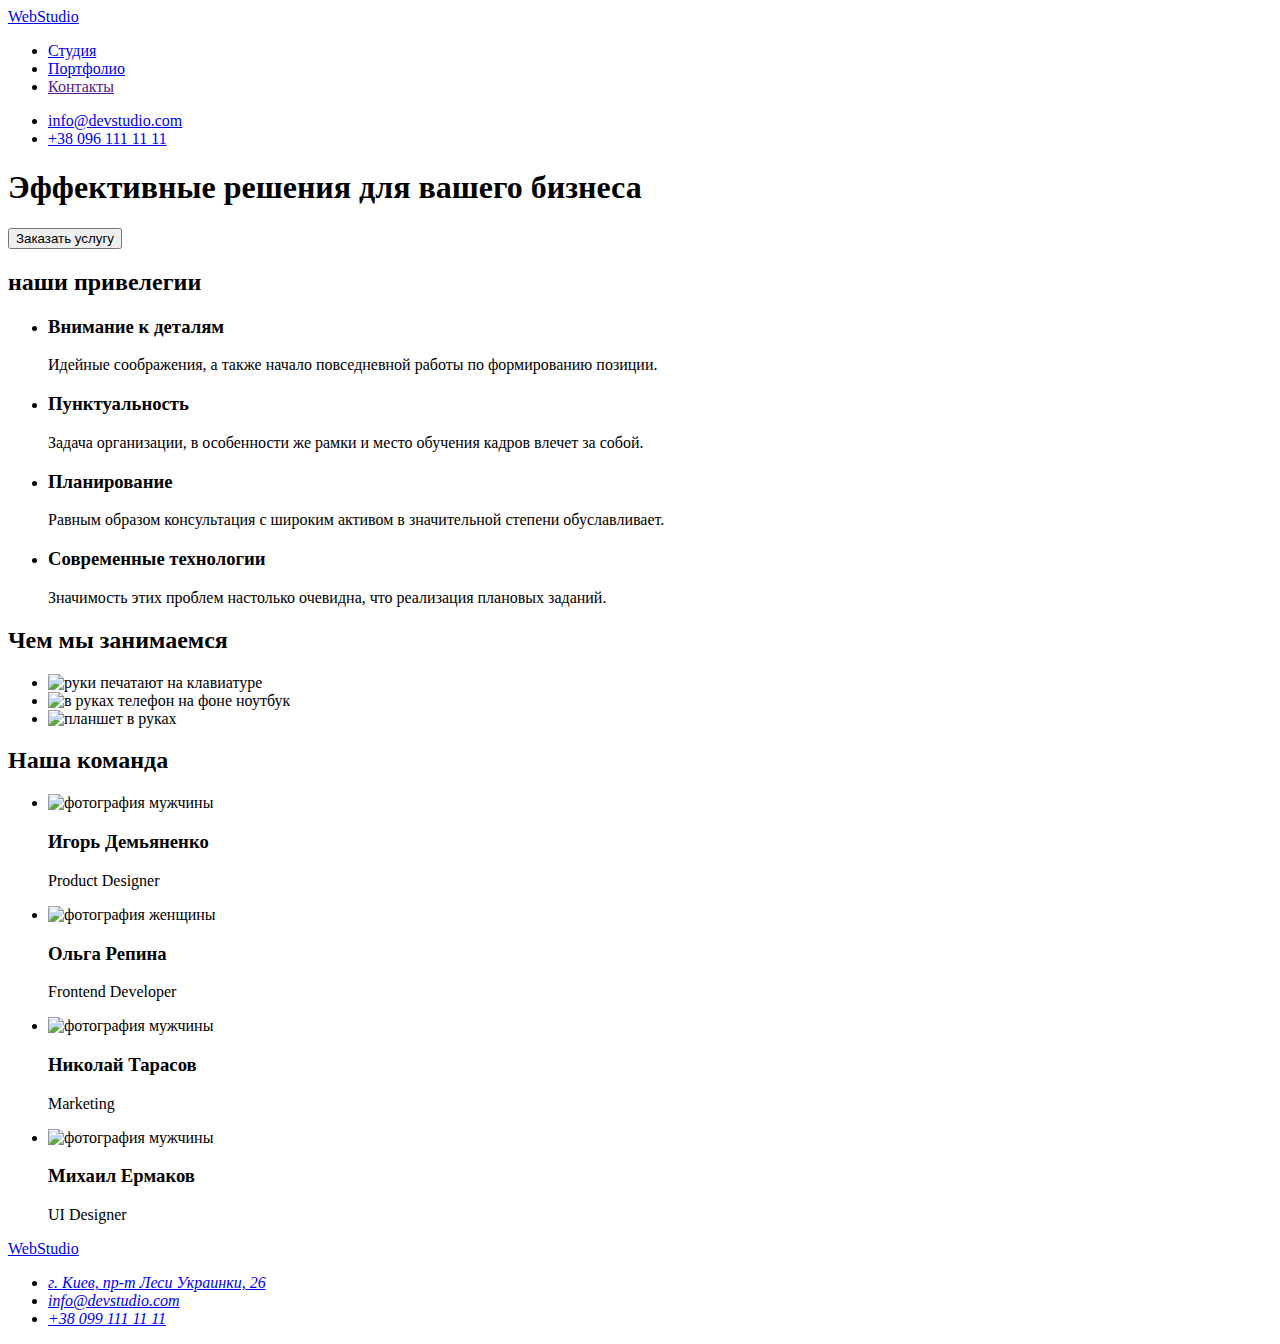
==== index.html @ d01856c5 "previous work" ====
<!DOCTYPE html>
<html lang="ru">
  <head>
    <meta charset="UTF-8" />
    <meta http-equiv="X-UA-Compatible" content="IE=edge" />
    <meta name="viewport" content="width=device-width, initial-scale=1.0" />
    <title>Студия</title>
    <link
      href="https://fonts.googleapis.com/css2?family=Raleway:wght@700&family=Roboto:wght@400;500;700;900&display=swap"
      rel="stylesheet"
    />
    <link rel="stylesheet" href="./css/styles.css" />
  </head>

  <body>
    <!--шапка сайта-->
    <header>
      <nav class="site-nav">
        <a href="/" class="logo link"><span class="logo-blu">Web</span>Studio</a>
        <ul class="header">
          <li class="header-item list">
            <a href="./index.html" class="nav link current">Студия</a>
          </li>
          <li class="header-item list">
            <a href="./portfolio.html" class="nav link">Портфолио</a>
          </li>
          <li class="header-item list"><a href="" class="nav link">Контакты</a></li>
        </ul>
      </nav>
      <ul class="header-tel-mail">
        <li class="header-item-mail list">
          <a href="mailto:info@devstudio.com" class="header-link-mail link">info@devstudio.com</a>
        </li>
        <li class="header-item-mail list">
          <a href="tel:+380961111111" class="header-link-tel link">+38 096 111 11 11</a>
        </li>
      </ul>
    </header>
    <main>
      <!--герой-->
      <section class="hero">
        <h1 class="hero-title">Эффективные решения для вашего бизнеса</h1>
        <button type="button" class="btn-hero">Заказать услугу</button>
      </section>
      <!--чем мы занимаемся-->
      <section class="about">
        <h2 class="visually-hidden">наши привелегии</h2>
        <ul>
          <li class="about-item list">
            <h3 class="about-title">Внимание к деталям</h3>
            <p class="about-text">
              Идейные соображения, а также начало повседневной работы по формированию позиции.
            </p>
          </li>
          <li class="about-item list">
            <h3 class="about-title">Пунктуальность</h3>
            <p class="about-text">
              Задача организации, в особенности же рамки и место обучения кадров влечет за собой.
            </p>
          </li>
          <li class="about-item list">
            <h3 class="about-title">Планирование</h3>
            <p class="about-text">
              Равным образом консультация с широким активом в значительной степени обуславливает.
            </p>
          </li>
          <li class="about-item list">
            <h3 class="about-title">Современные технологии</h3>
            <p class="about-text">
              Значимость этих проблем настолько очевидна, что реализация плановых заданий.
            </p>
          </li>
        </ul>
      </section>
      <!--чем мы занимаемся2-->
      <section>
        <h2 class="section-title">Чем мы занимаемся</h2>
        <ul>
          <li class="section-list list">
            <img src="./images/img1.jpg" alt="руки печатают на клавиатуре" width="370" />
          </li>
          <li class="section-list list">
            <img src="./images/img2.jpg" alt="в руках телефон на фоне ноутбук" width="370" />
          </li>
          <li class="section-list list">
            <img src="./images/img3.jpg" alt="планшет в руках" width="370" />
          </li>
        </ul>
      </section>
      <!--Наша команда-->
      <section class="section-team">
        <h2 class="section-title">Наша команда</h2>
        <ul>
          <li class="section-list list">
            <img src="./images/img4.jpg" alt="фотография мужчины" width="270" />
            <h3 class="section-name">Игорь Демьяненко</h3>
            <p class="section-descrp">Product Designer</p>
          </li>
          <li class="section-list list">
            <img src="./images/img5.jpg" alt="фотография женщины" width="270" />
            <h3 class="section-name">Ольга Репина</h3>
            <p class="section-descrp">Frontend Developer</p>
          </li>
          <li class="section-list list">
            <img src="./images/img6.jpg" alt="фотография мужчины" width="270" />
            <h3 class="section-name">Николай Тарасов</h3>
            <p class="section-descrp">Marketing</p>
          </li>
          <li class="section-list list">
            <img src="./images/img7.jpg" alt="фотография мужчины" width="270" />
            <h3 class="section-name">Михаил Ермаков</h3>
            <p class="section-descrp">UI Designer</p>
          </li>
        </ul>
      </section>
    </main>
    <!--подвал-->
    <footer class="footer">
      <a href="/" class="footer-logo link"
        ><span class="logo-blu">Web</span><span class="logo-white">Studio</span></a
      >
      <address class="footer-adress">
        <ul>
          <li class="adress list">
            <a
              href="https://www.google.com.ua/maps/place/%D0%B1%D1%83%D0%BB.+%D0%9B%D0%B5%D1%81%D0%B8+%D0%A3%D0%BA%D1%80%D0%B0%D0%B8%D0%BD%D0%BA%D0%B8,+26,+%D0%9A%D0%B8%D0%B5%D0%B2,+02000/@50.4265841,30.5361971,17z/data=!3m1!4b1!4m5!3m4!1s0x40d4cf0e033ecbe9:0x57a4dffefec77da0!8m2!3d50.4265807!4d30.5383858?hl=ru"
              class="adress-map link"
              >г. Киев, пр-т Леси Украинки, 26</a
            >
          </li>
          <li class="adress list">
            <a href="mailto:info@devstudio.com" class="adress-mail link">info@devstudio.com</a>
          </li>
          <li class="adress list">
            <a href="tel:+380961111111" class="adress-mob link">+38 099 111 11 11</a>
          </li>
        </ul>
      </address>
    </footer>
  </body>
</html>
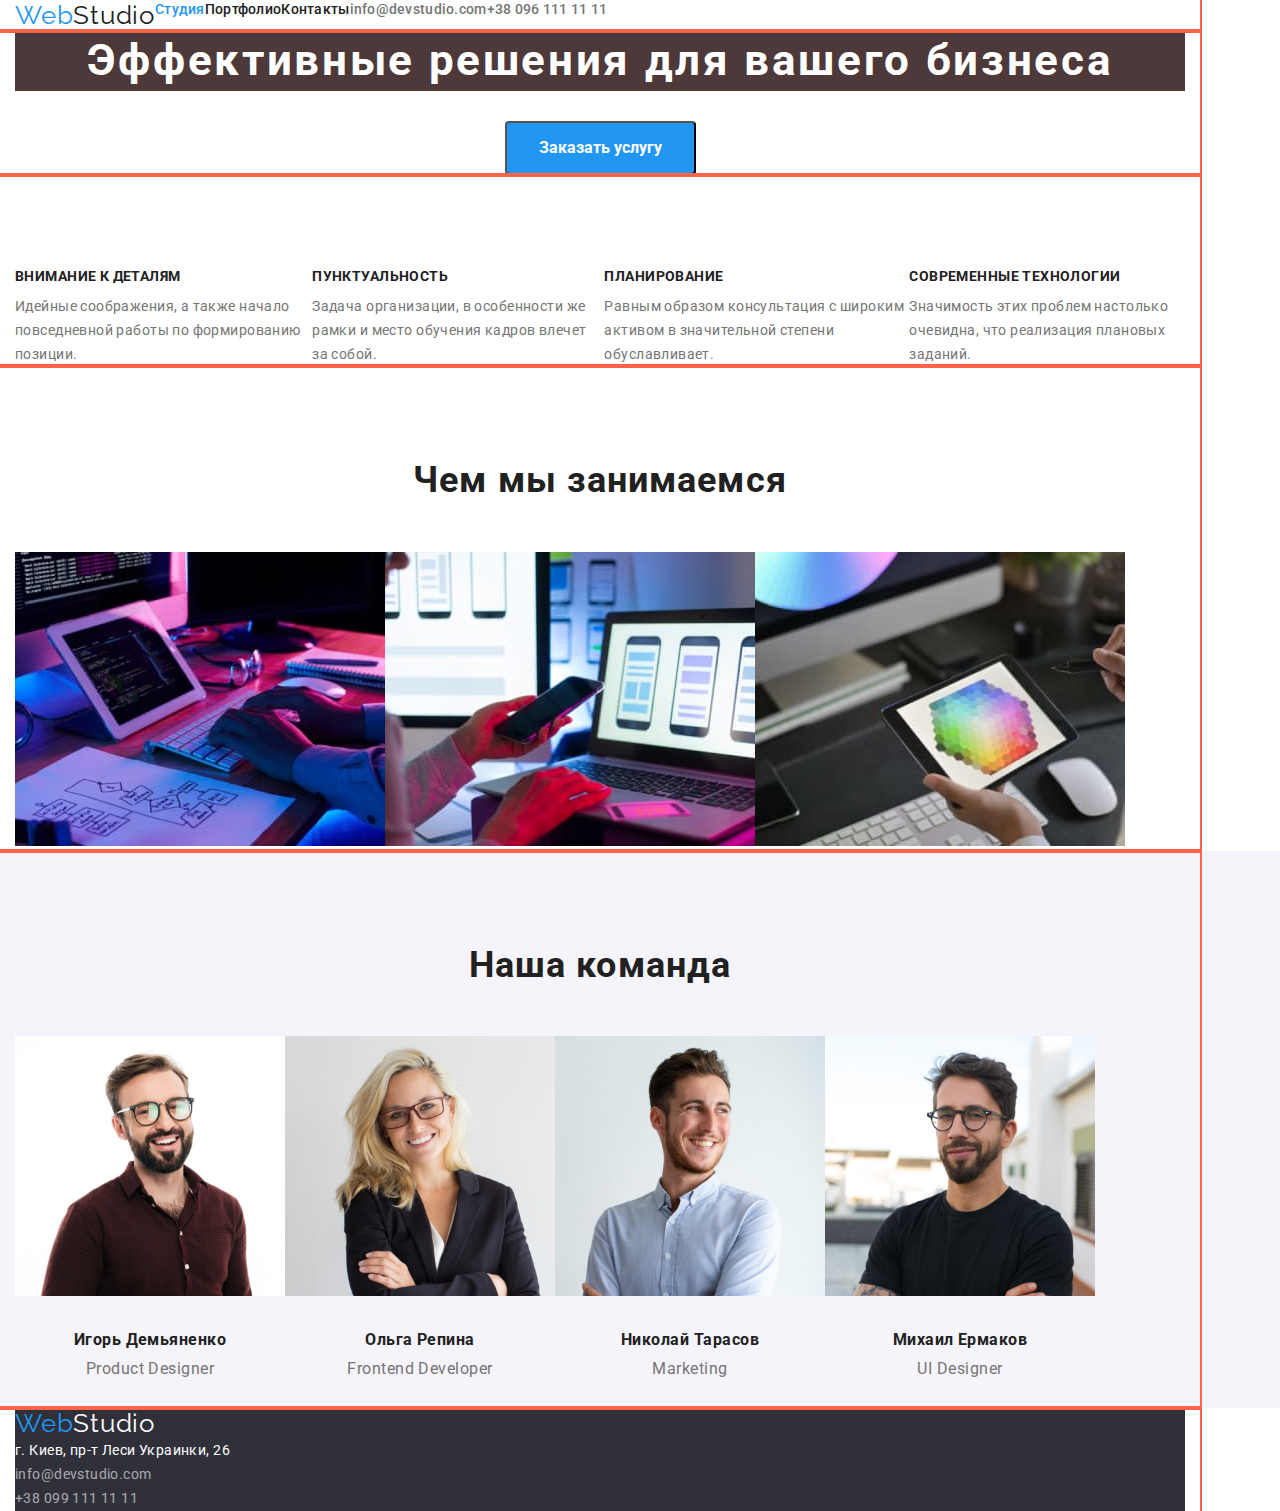
==== commit 2dee14b7: "display flex" ====
--- a/index.html
+++ b/index.html
@@ -9,133 +9,150 @@
       href="https://fonts.googleapis.com/css2?family=Raleway:wght@700&family=Roboto:wght@400;500;700;900&display=swap"
       rel="stylesheet"
     />
+    <link rel="stylesheet" href="css-normalize/modern-normalize.css" />
     <link rel="stylesheet" href="./css/styles.css" />
   </head>
 
   <body>
     <!--шапка сайта-->
-    <header>
-      <nav class="site-nav">
-        <a href="/" class="logo link"><span class="logo-blu">Web</span>Studio</a>
-        <ul class="header">
-          <li class="header-item list">
-            <a href="./index.html" class="nav link current">Студия</a>
-          </li>
-          <li class="header-item list">
-            <a href="./portfolio.html" class="nav link">Портфолио</a>
-          </li>
-          <li class="header-item list"><a href="" class="nav link">Контакты</a></li>
-        </ul>
-      </nav>
-      <ul class="header-tel-mail">
-        <li class="header-item-mail list">
-          <a href="mailto:info@devstudio.com" class="header-link-mail link">info@devstudio.com</a>
-        </li>
-        <li class="header-item-mail list">
-          <a href="tel:+380961111111" class="header-link-tel link">+38 096 111 11 11</a>
-        </li>
-      </ul>
-    </header>
+    <div class="conteiner">
+      <header>
+        <div class="header-flex">
+          <nav class="site-nav">
+            <a href="/" class="logo link"><span class="logo-blu">Web</span>Studio</a>
+            <ul class="header">
+              <li class="header-item list">
+                <a href="./index.html" class="nav link current">Студия</a>
+              </li>
+              <li class="header-item list">
+                <a href="./portfolio.html" class="nav link">Портфолио</a>
+              </li>
+              <li class="header-item list"><a href="" class="nav link">Контакты</a></li>
+            </ul>
+          </nav>
+          <ul class="header-tel-mail">
+            <li class="header-item-mail list">
+              <a href="mailto:info@devstudio.com" class="header-link-mail link"
+                >info@devstudio.com</a
+              >
+            </li>
+            <li class="header-item-mail list">
+              <a href="tel:+380961111111" class="header-link-tel link">+38 096 111 11 11</a>
+            </li>
+          </ul>
+        </div>
+      </header>
+    </div>
     <main>
       <!--герой-->
       <section class="hero">
-        <h1 class="hero-title">Эффективные решения для вашего бизнеса</h1>
-        <button type="button" class="btn-hero">Заказать услугу</button>
+        <div class="conteiner">
+          <h1 class="hero-title">Эффективные решения для вашего бизнеса</h1>
+          <button type="button" class="btn-hero">Заказать услугу</button>
+        </div>
       </section>
       <!--чем мы занимаемся-->
       <section class="about">
-        <h2 class="visually-hidden">наши привелегии</h2>
-        <ul>
-          <li class="about-item list">
-            <h3 class="about-title">Внимание к деталям</h3>
-            <p class="about-text">
-              Идейные соображения, а также начало повседневной работы по формированию позиции.
-            </p>
-          </li>
-          <li class="about-item list">
-            <h3 class="about-title">Пунктуальность</h3>
-            <p class="about-text">
-              Задача организации, в особенности же рамки и место обучения кадров влечет за собой.
-            </p>
-          </li>
-          <li class="about-item list">
-            <h3 class="about-title">Планирование</h3>
-            <p class="about-text">
-              Равным образом консультация с широким активом в значительной степени обуславливает.
-            </p>
-          </li>
-          <li class="about-item list">
-            <h3 class="about-title">Современные технологии</h3>
-            <p class="about-text">
-              Значимость этих проблем настолько очевидна, что реализация плановых заданий.
-            </p>
-          </li>
-        </ul>
+        <div class="conteiner">
+          <h2 class="visually-hidden">наши привелегии</h2>
+          <ul class="about-title-text">
+            <li class="about-item list">
+              <h3 class="about-title">Внимание к деталям</h3>
+              <p class="about-text">
+                Идейные соображения, а также начало повседневной работы по формированию позиции.
+              </p>
+            </li>
+            <li class="about-item list">
+              <h3 class="about-title">Пунктуальность</h3>
+              <p class="about-text">
+                Задача организации, в особенности же рамки и место обучения кадров влечет за собой.
+              </p>
+            </li>
+            <li class="about-item list">
+              <h3 class="about-title">Планирование</h3>
+              <p class="about-text">
+                Равным образом консультация с широким активом в значительной степени обуславливает.
+              </p>
+            </li>
+            <li class="about-item list">
+              <h3 class="about-title">Современные технологии</h3>
+              <p class="about-text">
+                Значимость этих проблем настолько очевидна, что реализация плановых заданий.
+              </p>
+            </li>
+          </ul>
+        </div>
       </section>
       <!--чем мы занимаемся2-->
       <section>
-        <h2 class="section-title">Чем мы занимаемся</h2>
-        <ul>
-          <li class="section-list list">
-            <img src="./images/img1.jpg" alt="руки печатают на клавиатуре" width="370" />
-          </li>
-          <li class="section-list list">
-            <img src="./images/img2.jpg" alt="в руках телефон на фоне ноутбук" width="370" />
-          </li>
-          <li class="section-list list">
-            <img src="./images/img3.jpg" alt="планшет в руках" width="370" />
-          </li>
-        </ul>
+        <div class="conteiner">
+          <h2 class="section-title">Чем мы занимаемся</h2>
+          <ul class="section-img">
+            <li class="section-list list">
+              <img src="./images/img1.jpg" alt="руки печатают на клавиатуре" width="370" />
+            </li>
+            <li class="section-list list">
+              <img src="./images/img2.jpg" alt="в руках телефон на фоне ноутбук" width="370" />
+            </li>
+            <li class="section-list list">
+              <img src="./images/img3.jpg" alt="планшет в руках" width="370" />
+            </li>
+          </ul>
+        </div>
       </section>
       <!--Наша команда-->
       <section class="section-team">
-        <h2 class="section-title">Наша команда</h2>
-        <ul>
-          <li class="section-list list">
-            <img src="./images/img4.jpg" alt="фотография мужчины" width="270" />
-            <h3 class="section-name">Игорь Демьяненко</h3>
-            <p class="section-descrp">Product Designer</p>
-          </li>
-          <li class="section-list list">
-            <img src="./images/img5.jpg" alt="фотография женщины" width="270" />
-            <h3 class="section-name">Ольга Репина</h3>
-            <p class="section-descrp">Frontend Developer</p>
-          </li>
-          <li class="section-list list">
-            <img src="./images/img6.jpg" alt="фотография мужчины" width="270" />
-            <h3 class="section-name">Николай Тарасов</h3>
-            <p class="section-descrp">Marketing</p>
-          </li>
-          <li class="section-list list">
-            <img src="./images/img7.jpg" alt="фотография мужчины" width="270" />
-            <h3 class="section-name">Михаил Ермаков</h3>
-            <p class="section-descrp">UI Designer</p>
-          </li>
-        </ul>
+        <div class="conteiner">
+          <h2 class="section-title">Наша команда</h2>
+          <ul class="list-people">
+            <li class="section-list list">
+              <img src="./images/img4.jpg" alt="фотография мужчины" width="270" />
+              <h3 class="section-name">Игорь Демьяненко</h3>
+              <p class="section-descrp">Product Designer</p>
+            </li>
+            <li class="section-list list">
+              <img src="./images/img5.jpg" alt="фотография женщины" width="270" />
+              <h3 class="section-name">Ольга Репина</h3>
+              <p class="section-descrp">Frontend Developer</p>
+            </li>
+            <li class="section-list list">
+              <img src="./images/img6.jpg" alt="фотография мужчины" width="270" />
+              <h3 class="section-name">Николай Тарасов</h3>
+              <p class="section-descrp">Marketing</p>
+            </li>
+            <li class="section-list list">
+              <img src="./images/img7.jpg" alt="фотография мужчины" width="270" />
+              <h3 class="section-name">Михаил Ермаков</h3>
+              <p class="section-descrp">UI Designer</p>
+            </li>
+          </ul>
+        </div>
       </section>
     </main>
     <!--подвал-->
-    <footer class="footer">
-      <a href="/" class="footer-logo link"
-        ><span class="logo-blu">Web</span><span class="logo-white">Studio</span></a
-      >
-      <address class="footer-adress">
-        <ul>
-          <li class="adress list">
-            <a
-              href="https://www.google.com.ua/maps/place/%D0%B1%D1%83%D0%BB.+%D0%9B%D0%B5%D1%81%D0%B8+%D0%A3%D0%BA%D1%80%D0%B0%D0%B8%D0%BD%D0%BA%D0%B8,+26,+%D0%9A%D0%B8%D0%B5%D0%B2,+02000/@50.4265841,30.5361971,17z/data=!3m1!4b1!4m5!3m4!1s0x40d4cf0e033ecbe9:0x57a4dffefec77da0!8m2!3d50.4265807!4d30.5383858?hl=ru"
-              class="adress-map link"
-              >г. Киев, пр-т Леси Украинки, 26</a
-            >
-          </li>
-          <li class="adress list">
-            <a href="mailto:info@devstudio.com" class="adress-mail link">info@devstudio.com</a>
-          </li>
-          <li class="adress list">
-            <a href="tel:+380961111111" class="adress-mob link">+38 099 111 11 11</a>
-          </li>
-        </ul>
-      </address>
-    </footer>
+    <div class="conteiner">
+      <footer class="footer">
+        <a href="/" class="footer-logo link"
+          ><span class="logo-blu">Web</span><span class="logo-white">Studio</span></a
+        >
+        <address class="footer-adress">
+          <ul class="adress-li">
+            <li class="adress list">
+              <a
+                href="https://www.google.com.ua/maps/place/%D0%B1%D1%83%D0%BB.+%D0%9B%D0%B5%D1%81%D0%B8+%D0%A3%D0%BA%D1%80%D0%B0%D0%B8%D0%BD%D0%BA%D0%B8,+26,+%D0%9A%D0%B8%D0%B5%D0%B2,+02000/@50.4265841,30.5361971,17z/data=!3m1!4b1!4m5!3m4!1s0x40d4cf0e033ecbe9:0x57a4dffefec77da0!8m2!3d50.4265807!4d30.5383858?hl=ru"
+                class="adress-map link"
+                >г. Киев, пр-т Леси Украинки, 26</a
+              >
+            </li>
+            <li class="adress list">
+              <a href="mailto:info@devstudio.com" class="adress-mail link">info@devstudio.com</a>
+            </li>
+            <li class="adress list">
+              <a href="tel:+380961111111" class="adress-mob link">+38 099 111 11 11</a>
+            </li>
+          </ul>
+        </address>
+      </footer>
+    </div>
   </body>
 </html>
--- a/css/styles.css
+++ b/css/styles.css
@@ -0,0 +1,286 @@
+/* hero #ffffff */
+/* #212121 section title */
+/* text #757575 
+button color #2196F3 and header nav 
+footer #ffffff 60%
+fill footer and hero #2F303A*/
+/* font roboto */
+
+:root {
+  --primery-text-color: #212121;
+  --second-text-color: #757575;
+  --accent-color: #2196f3;
+  --adress-color: gba(255, 255, 255, 0.6);
+  --main-color: #ffffff;
+  --footer-adress: rgba(255, 255, 255, 0.6);
+}
+
+ul {
+  margin: 0;
+  padding: 0;
+}
+
+.conteiner {
+  width: 1200px;
+  padding-left: 15px;
+  padding-right: 15px;
+  outline: 2px solid tomato;
+}
+
+.visually-hidden {
+  position: absolute;
+  white-space: nowrap;
+  width: 1px;
+  height: 1px;
+  overflow: hidden;
+  border: 0;
+  padding: 0;
+  clip: rect(0 0 0 0);
+  clip-path: inset(50%);
+  margin: -1px;
+}
+
+.list {
+  margin: 0;
+  padding: 0;
+  list-style: none;
+}
+.link {
+  text-decoration: none;
+}
+
+body {
+  font-family: roboto, sans-serif;
+  color: var(--primery-text-color);
+  background-color: var(--main-color);
+  font-size: 16px;
+}
+/* -------------------------------HEADER--------------------------------- */
+.logo {
+  color: var(--primery-text-color);
+  font-family: raleway;
+  font-style: 700;
+  font-size: 26px;
+  line-height: 1.19;
+  letter-spacing: 0.03em;
+}
+.logo-blu {
+  color: var(--accent-color);
+}
+
+.site-nav .nav {
+  font-weight: 500;
+  color: var(--primery-text-color);
+  font-size: 14px;
+  line-height: 1.14;
+  letter-spacing: 0.02em;
+}
+.site-nav .nav:hover,
+.site-nav .nav:focus {
+  color: var(--accent-color);
+}
+.site-nav .nav.current {
+  color: var(--accent-color);
+}
+.header-flex,
+.header,
+.site-nav,
+.header-tel-mail {
+  display: flex;
+}
+.header-link-mail {
+  font-weight: 500;
+  color: var(--second-text-color);
+  font-size: 14px;
+  line-height: 1.14;
+  letter-spacing: 0.02em;
+}
+.header-link-mail:hover,
+.header-link-mail:focus {
+  color: var(--accent-color);
+}
+.header-link-tel {
+  font-weight: 500;
+  color: var(--second-text-color);
+  font-size: 14px;
+  line-height: 1.14;
+  letter-spacing: 0.02em;
+}
+.header-link-tel:hover,
+.header-link-tel:focus {
+  color: var(--accent-color);
+}
+/* -----------------------------FOOTER---------------------------------- */
+.footer {
+  background-color: #2f303a;
+}
+.logo-white {
+  color: var(--main-color);
+}
+.footer-logo {
+  color: var(--primery-text-color);
+  font-family: raleway;
+  font-style: 700;
+  font-size: 26px;
+  line-height: 1.19;
+  letter-spacing: 0.03em;
+}
+.footer-adress {
+  font-style: normal;
+}
+.adress-map {
+  margin-top: 20px;
+  margin-bottom: 9px;
+  color: var(--main-color);
+  font-size: 14px;
+  line-height: 1.71;
+  letter-spacing: 0.03em;
+}
+
+.adress-mail {
+  margin-bottom: 9px;
+  font-style: normal;
+  color: var(--footer-adress);
+  font-size: 14px;
+  line-height: 1.71;
+  letter-spacing: 0.03em;
+}
+.adress-mob {
+  font-style: normal;
+  color: var(--footer-adress);
+  font-size: 14px;
+  line-height: 1.71;
+  letter-spacing: 0.03em;
+}
+/*------------------------------- index.html------------------------------ */
+.hero {
+  text-align: center;
+}
+.hero-title {
+  color: #ffffff;
+  font-size: 44px;
+  line-height: 1.36;
+  letter-spacing: 0.06em;
+  margin-top: 0;
+  margin-bottom: 30px;
+  /* padding: 200 452 280 452; */
+  background-color: rgb(77, 57, 57);
+}
+.btn-hero {
+  cursor: pointer;
+  color: #ffffff;
+  font-weight: 700;
+  background-color: var(--accent-color);
+  font-size: 16px;
+  line-height: 1.87;
+  border-radius: 4px;
+  padding: 10px 32px;
+}
+.section-team {
+  background-color: #f5f4fa;
+}
+.about-title-text {
+  display: flex;
+}
+
+.about-title {
+  margin-top: 0;
+  margin-bottom: 10px;
+  padding-top: 94px;
+  text-transform: uppercase;
+  font-weight: 700;
+  font-size: 14px;
+  line-height: 1.14;
+  letter-spacing: 0.03em;
+}
+.about-text {
+  margin-top: 0;
+  margin-bottom: 0;
+  color: var(--second-text-color);
+  font-size: 14px;
+  line-height: 1.71;
+  letter-spacing: 0.03em;
+}
+.section-title {
+  margin-top: 0;
+  margin-bottom: 0;
+  padding-top: 94px;
+  padding-bottom: 50px;
+  font-style: 700;
+  font-size: 36px;
+  line-height: 1.16;
+  letter-spacing: 0.03em;
+  text-align: center;
+}
+.section-img {
+  display: flex;
+}
+
+.list-people {
+  display: flex;
+}
+.section-name {
+  margin-top: 30px;
+  margin-bottom: 10px;
+  font-style: 500;
+  font-size: 16px;
+  line-height: 1.18;
+  letter-spacing: 0.03em;
+  text-align: center;
+}
+.section-descrp {
+  margin-top: 0;
+  margin-bottom: 30px;
+  color: var(--second-text-color);
+  font-style: normal;
+  line-height: 1.18;
+  letter-spacing: 0.03em;
+  text-align: center;
+}
+/*--------------------------- portfolio.html---------------------------- */
+.projects-btn {
+  display: flex;
+  margin-bottom: 34px;
+  justify-content: center;
+}
+.section-photo {
+  display: flex;
+  flex-wrap: wrap;
+}
+.button-link {
+  border-radius: 4px;
+  padding: 6px 22px;
+  min-width: 73px;
+  cursor: pointer;
+  font-family: inherit;
+  background-color: #f5f4fa;
+  font-size: 16px;
+  line-height: 1.6;
+  letter-spacing: 0.03em;
+  text-align: center;
+}
+.button-link:hover {
+  color: #ffffff;
+  background-color: var(--accent-color);
+}
+.button-link:focus {
+  background-color: var(--accent-color);
+}
+
+.project-title {
+  margin-top: 0;
+  margin-bottom: 4px;
+  font-style: 700;
+  font-size: 18px;
+  line-height: 2;
+  letter-spacing: 0.06em;
+}
+.projects-text {
+  margin-top: 0;
+  margin-bottom: 20px;
+  color: var(--second-text-color);
+  font-style: 400;
+  font-size: 16px;
+  line-height: 1.87;
+  letter-spacing: 0.03em;
+}
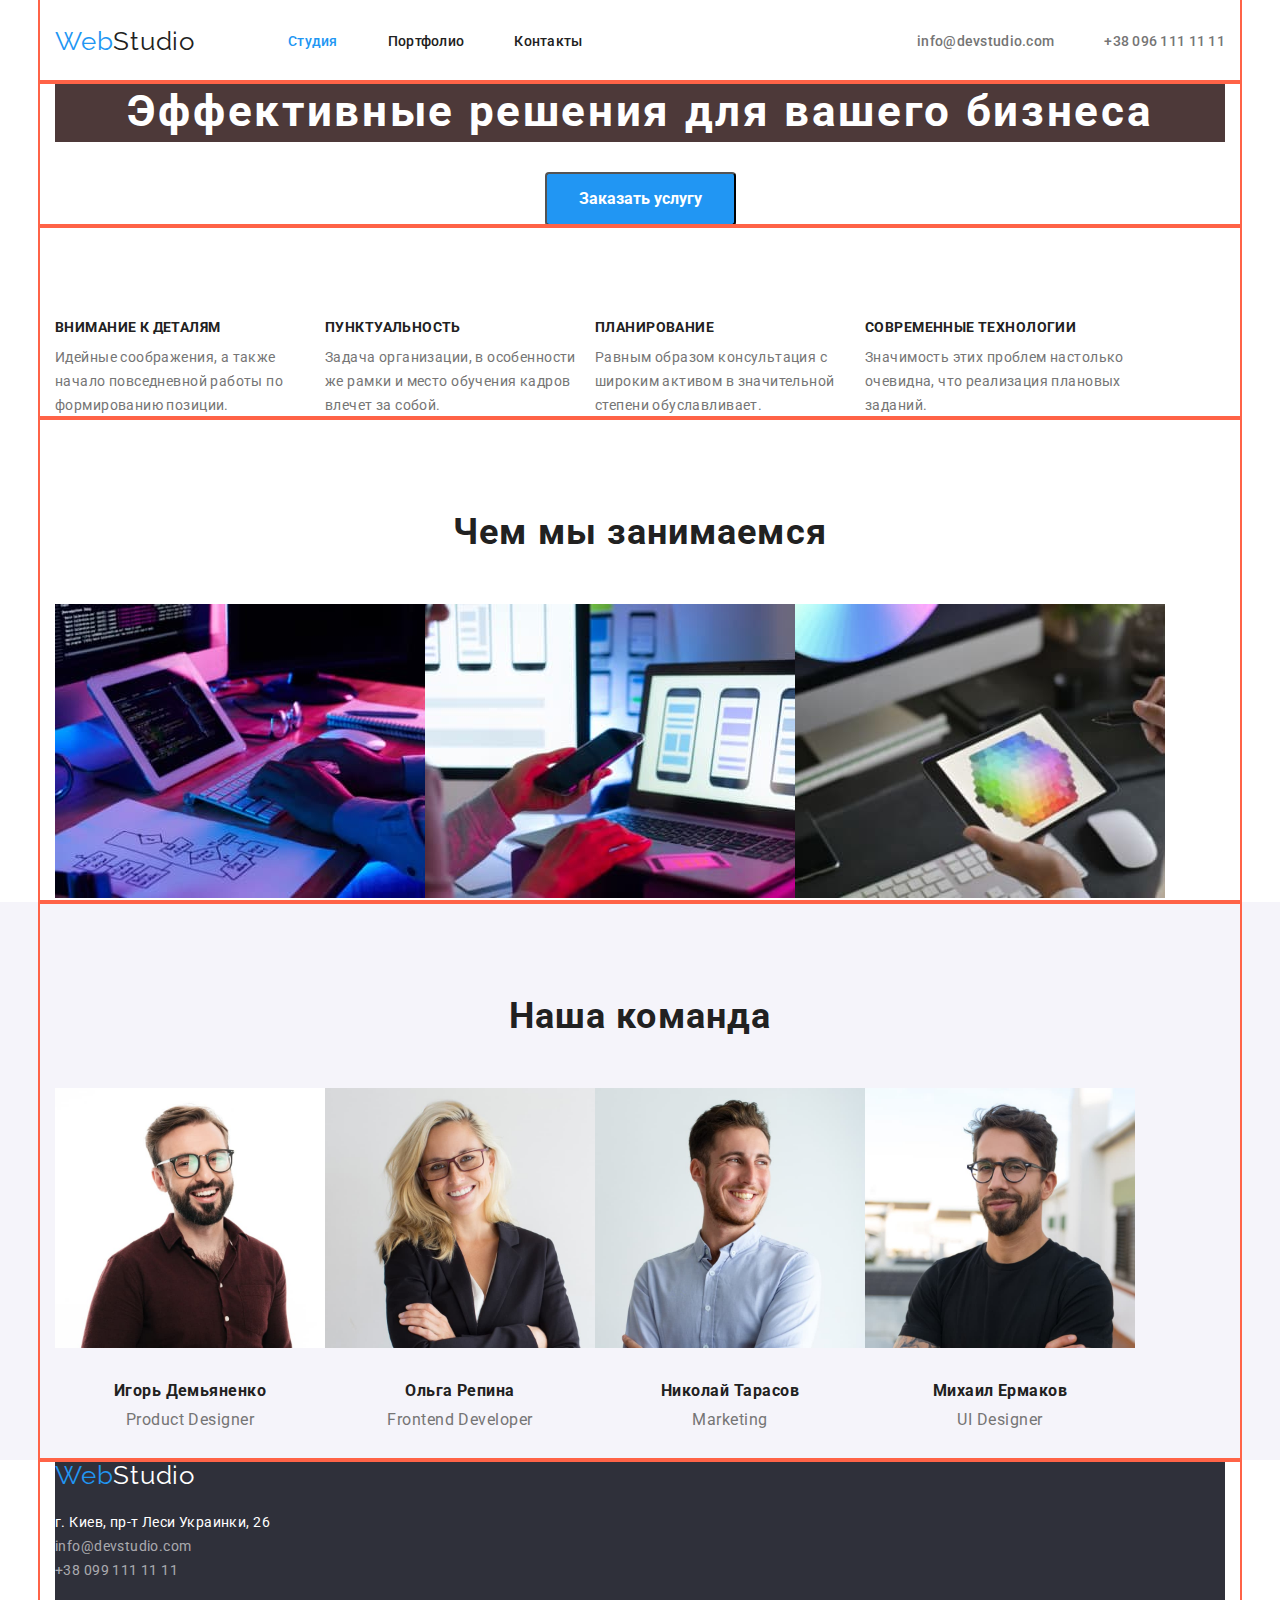
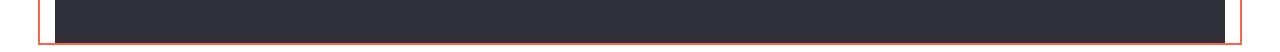
==== commit a4cc65b0: "portfolio" ====
--- a/index.html
+++ b/index.html
@@ -136,7 +136,7 @@
           ><span class="logo-blu">Web</span><span class="logo-white">Studio</span></a
         >
         <address class="footer-adress">
-          <ul class="adress-li">
+          <ul class="contacts-footer">
             <li class="adress list">
               <a
                 href="https://www.google.com.ua/maps/place/%D0%B1%D1%83%D0%BB.+%D0%9B%D0%B5%D1%81%D0%B8+%D0%A3%D0%BA%D1%80%D0%B0%D0%B8%D0%BD%D0%BA%D0%B8,+26,+%D0%9A%D0%B8%D0%B5%D0%B2,+02000/@50.4265841,30.5361971,17z/data=!3m1!4b1!4m5!3m4!1s0x40d4cf0e033ecbe9:0x57a4dffefec77da0!8m2!3d50.4265807!4d30.5383858?hl=ru"
--- a/css/styles.css
+++ b/css/styles.css
@@ -24,6 +24,8 @@
   width: 1200px;
   padding-left: 15px;
   padding-right: 15px;
+  margin-left: auto;
+  margin-right: auto;
   outline: 2px solid tomato;
 }
 
@@ -87,7 +89,24 @@
 .site-nav,
 .header-tel-mail {
   display: flex;
-}
+  align-items: center;
+}
+
+.header-tel-mail {
+  margin-left: auto;
+}
+
+.header-item {
+  margin: 32px 25px;
+}
+
+.header-item:last-child {
+  margin-right: 0;
+}
+.header-item:first-child {
+  margin-left: 93px;
+}
+
 .header-link-mail {
   font-weight: 500;
   color: var(--second-text-color);
@@ -100,6 +119,7 @@
   color: var(--accent-color);
 }
 .header-link-tel {
+  margin-left: 50px;
   font-weight: 500;
   color: var(--second-text-color);
   font-size: 14px;
@@ -118,6 +138,7 @@
   color: var(--main-color);
 }
 .footer-logo {
+  display: block;
   color: var(--primery-text-color);
   font-family: raleway;
   font-style: 700;
@@ -128,8 +149,15 @@
 .footer-adress {
   font-style: normal;
 }
+.contacts-footer:not(last-child) {
+  margin-top: 20px;
+  margin-bottom: 9px;
+}
+.contacts-footer:last-child {
+  padding-bottom: 60px;
+}
+
 .adress-map {
-  margin-top: 20px;
   margin-bottom: 9px;
   color: var(--main-color);
   font-size: 14px;
@@ -181,6 +209,7 @@
 }
 .about-title-text {
   display: flex;
+  flex-wrap: nowrap;
 }
 
 .about-title {
@@ -194,6 +223,7 @@
   letter-spacing: 0.03em;
 }
 .about-text {
+  width: 270px;
   margin-top: 0;
   margin-bottom: 0;
   color: var(--second-text-color);
@@ -243,10 +273,7 @@
   margin-bottom: 34px;
   justify-content: center;
 }
-.section-photo {
-  display: flex;
-  flex-wrap: wrap;
-}
+
 .button-link {
   border-radius: 4px;
   padding: 6px 22px;
@@ -284,3 +311,21 @@
   line-height: 1.87;
   letter-spacing: 0.03em;
 }
+
+.section-photo {
+  display: flex;
+  flex-wrap: wrap;
+}
+
+.project-list {
+  width: 370px;
+  margin-right: 30px;
+  margin-bottom: 30px;
+}
+.project-list:nth-child(3n) {
+  margin-right: 0;
+}
+.project-list:nth-last-child(-n + 3) {
+  margin-bottom: 0;
+  padding-bottom: 94px;
+}
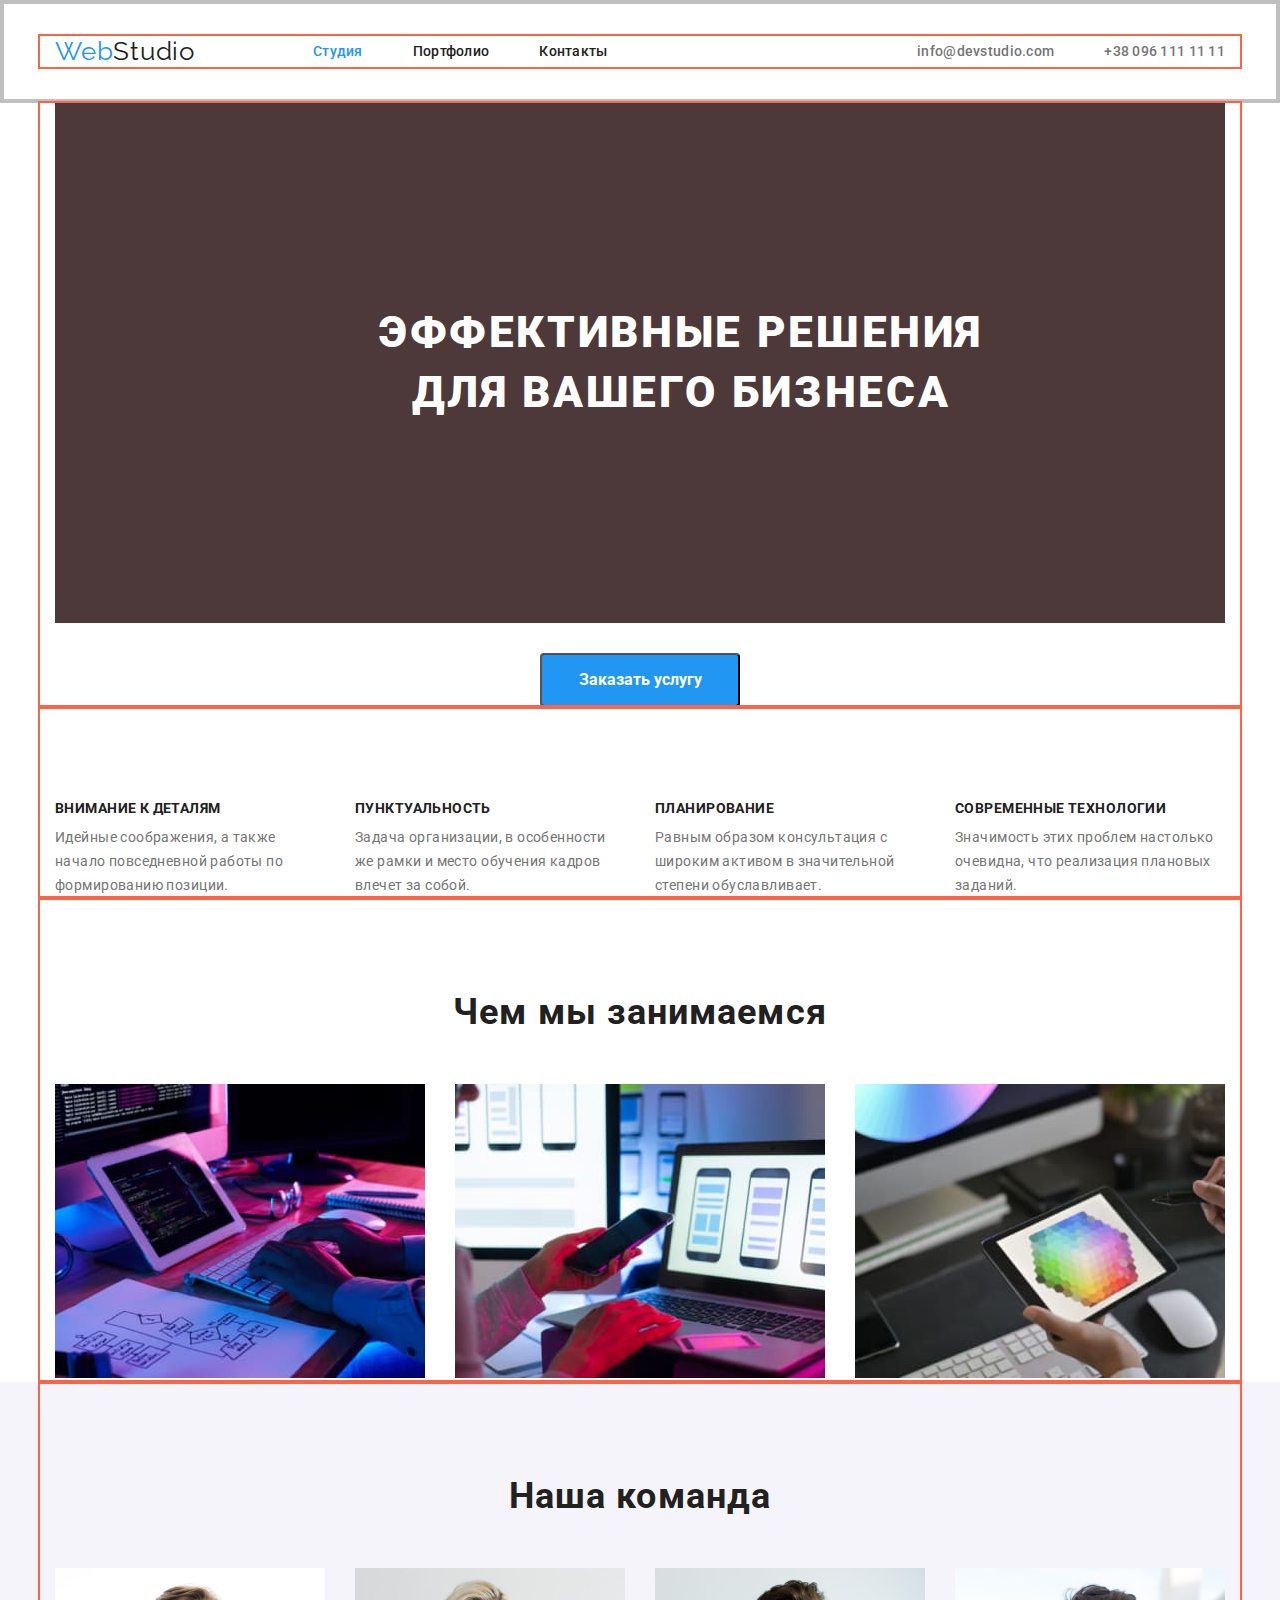
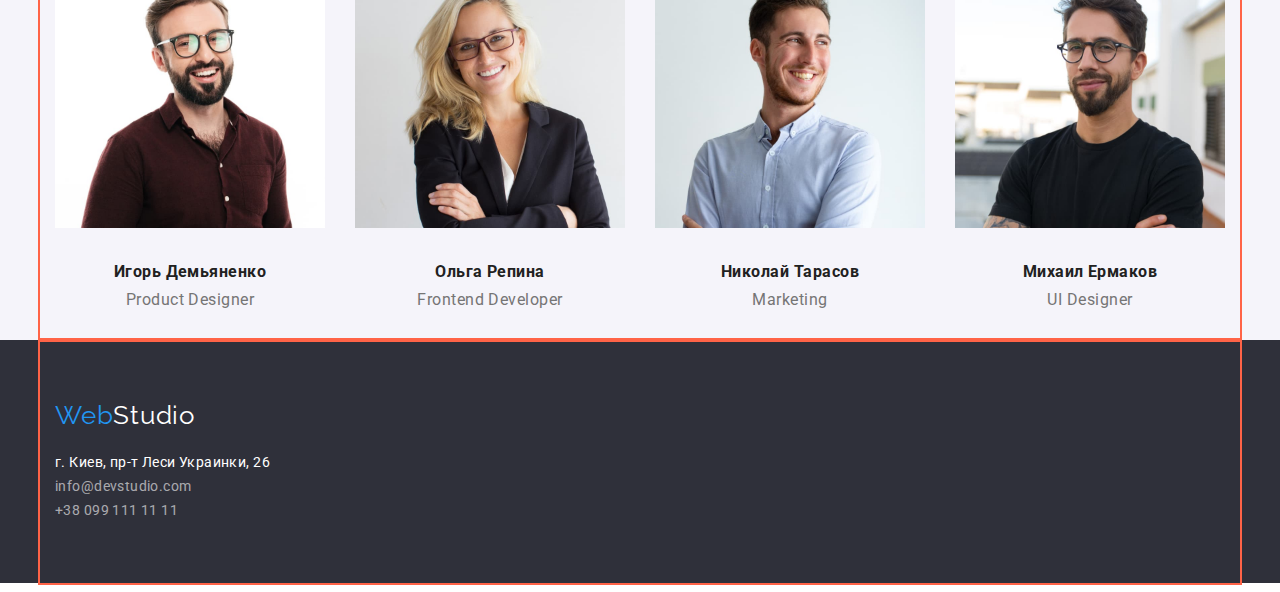
==== commit 3f45ed9c: "header and maim section" ====
--- a/index.html
+++ b/index.html
@@ -15,8 +15,9 @@
 
   <body>
     <!--шапка сайта-->
-    <div class="conteiner">
-      <header>
+
+    <header class="header-padding">
+      <div class="conteiner">
         <div class="header-flex">
           <nav class="site-nav">
             <a href="/" class="logo link"><span class="logo-blu">Web</span>Studio</a>
@@ -41,8 +42,9 @@
             </li>
           </ul>
         </div>
-      </header>
-    </div>
+      </div>
+    </header>
+
     <main>
       <!--герой-->
       <section class="hero">
@@ -130,8 +132,9 @@
       </section>
     </main>
     <!--подвал-->
-    <div class="conteiner">
-      <footer class="footer">
+
+    <footer class="footer">
+      <div class="conteiner">
         <a href="/" class="footer-logo link"
           ><span class="logo-blu">Web</span><span class="logo-white">Studio</span></a
         >
@@ -152,7 +155,7 @@
             </li>
           </ul>
         </address>
-      </footer>
-    </div>
+      </div>
+    </footer>
   </body>
 </html>
--- a/css/styles.css
+++ b/css/styles.css
@@ -57,6 +57,13 @@
   background-color: var(--main-color);
   font-size: 16px;
 }
+
+.img {
+  display: block;
+  max-width: 100%;
+  height: auto;
+}
+
 /* -------------------------------HEADER--------------------------------- */
 .logo {
   color: var(--primery-text-color);
@@ -95,9 +102,13 @@
 .header-tel-mail {
   margin-left: auto;
 }
-
-.header-item {
-  margin: 32px 25px;
+.header-padding {
+  padding: 32px;
+  border: 4px solid rgba(0, 0, 0, 0.25);
+}
+
+.header-item .nav {
+  padding: 32px 25px;
 }
 
 .header-item:last-child {
@@ -138,6 +149,8 @@
   color: var(--main-color);
 }
 .footer-logo {
+  padding-top: 60px;
+  margin-bottom: 20px;
   display: block;
   color: var(--primery-text-color);
   font-family: raleway;
@@ -185,16 +198,21 @@
   text-align: center;
 }
 .hero-title {
+  margin-top: 0;
+  margin-bottom: 30px;
+  padding: 200px;
+  padding-left: 282px;
+
   color: #ffffff;
+  text-transform: uppercase;
+  font-weight: 900;
   font-size: 44px;
   line-height: 1.36;
   letter-spacing: 0.06em;
-  margin-top: 0;
-  margin-bottom: 30px;
-  /* padding: 200 452 280 452; */
   background-color: rgb(77, 57, 57);
 }
 .btn-hero {
+  width: 200px;
   cursor: pointer;
   color: #ffffff;
   font-weight: 700;
@@ -209,7 +227,7 @@
 }
 .about-title-text {
   display: flex;
-  flex-wrap: nowrap;
+  flex-wrap: wrap;
 }
 
 .about-title {
@@ -223,6 +241,7 @@
   letter-spacing: 0.03em;
 }
 .about-text {
+  /* margin-right: 30px; */
   width: 270px;
   margin-top: 0;
   margin-bottom: 0;
@@ -231,6 +250,13 @@
   line-height: 1.71;
   letter-spacing: 0.03em;
 }
+.about-item {
+  margin-right: 30px;
+}
+.about-item:last-child {
+  margin-right: 0;
+}
+
 .section-title {
   margin-top: 0;
   margin-bottom: 0;
@@ -244,6 +270,9 @@
 }
 .section-img {
   display: flex;
+}
+.section-list:not(:last-child) {
+  margin-right: 30px;
 }
 
 .list-people {
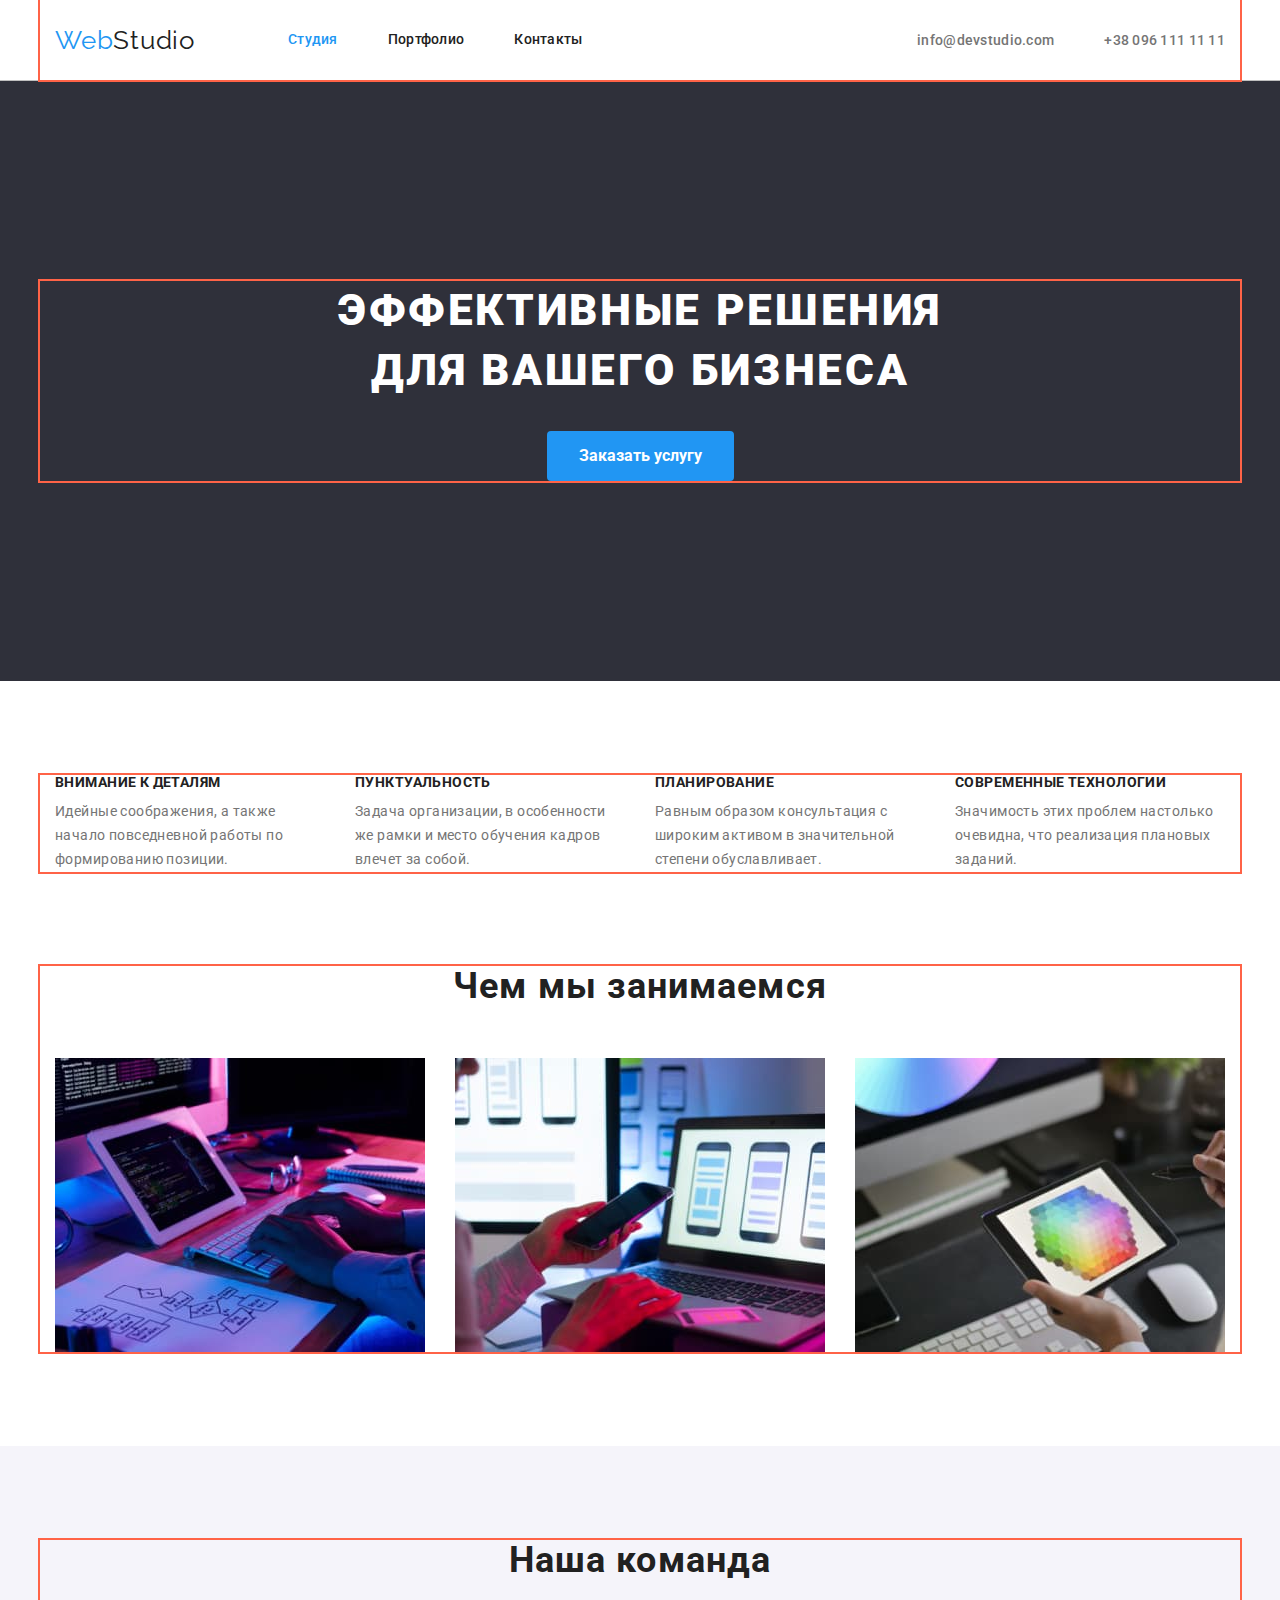
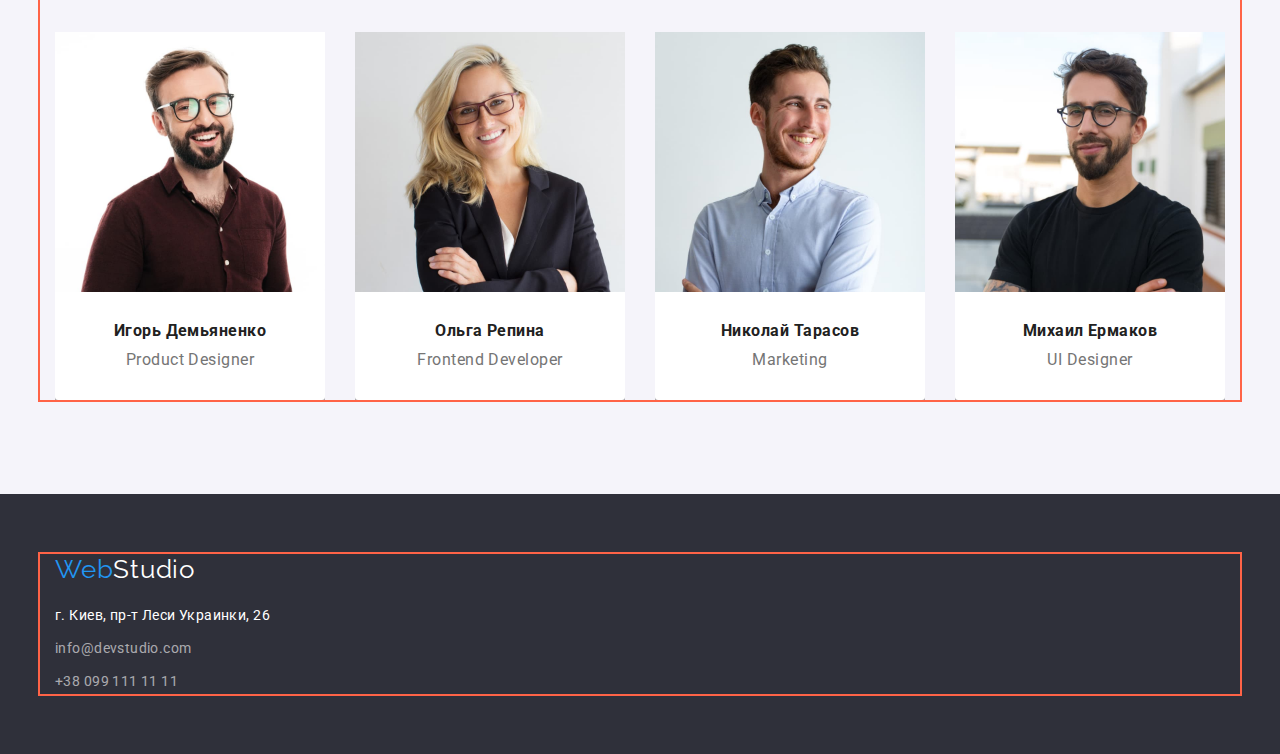
==== commit 63834809: "правки ТЗ" ====
--- a/index.html
+++ b/index.html
@@ -17,31 +17,27 @@
     <!--шапка сайта-->
 
     <header class="header-padding">
-      <div class="conteiner">
-        <div class="header-flex">
-          <nav class="site-nav">
-            <a href="/" class="logo link"><span class="logo-blu">Web</span>Studio</a>
-            <ul class="header">
-              <li class="header-item list">
-                <a href="./index.html" class="nav link current">Студия</a>
-              </li>
-              <li class="header-item list">
-                <a href="./portfolio.html" class="nav link">Портфолио</a>
-              </li>
-              <li class="header-item list"><a href="" class="nav link">Контакты</a></li>
-            </ul>
-          </nav>
-          <ul class="header-tel-mail">
-            <li class="header-item-mail list">
-              <a href="mailto:info@devstudio.com" class="header-link-mail link"
-                >info@devstudio.com</a
-              >
+      <div class="conteiner header-flex">
+        <nav class="site-nav">
+          <a href="/" class="logo link"><span class="logo-blu">Web</span>Studio</a>
+          <ul class="header">
+            <li class="header-item list">
+              <a href="./index.html" class="nav link current">Студия</a>
             </li>
-            <li class="header-item-mail list">
-              <a href="tel:+380961111111" class="header-link-tel link">+38 096 111 11 11</a>
+            <li class="header-item list">
+              <a href="./portfolio.html" class="nav link">Портфолио</a>
             </li>
+            <li class="header-item list"><a href="" class="nav link">Контакты</a></li>
           </ul>
-        </div>
+        </nav>
+        <ul class="header-tel-mail">
+          <li class="header-item-mail list">
+            <a href="mailto:info@devstudio.com" class="header-link-mail link">info@devstudio.com</a>
+          </li>
+          <li class="header-item-mail list">
+            <a href="tel:+380961111111" class="header-link-tel link">+38 096 111 11 11</a>
+          </li>
+        </ul>
       </div>
     </header>
 
@@ -54,7 +50,7 @@
         </div>
       </section>
       <!--чем мы занимаемся-->
-      <section class="about">
+      <section class="section">
         <div class="conteiner">
           <h2 class="visually-hidden">наши привелегии</h2>
           <ul class="about-title-text">
@@ -86,7 +82,7 @@
         </div>
       </section>
       <!--чем мы занимаемся2-->
-      <section>
+      <section class="section img-section">
         <div class="conteiner">
           <h2 class="section-title">Чем мы занимаемся</h2>
           <ul class="section-img">
@@ -103,29 +99,37 @@
         </div>
       </section>
       <!--Наша команда-->
-      <section class="section-team">
+      <section class="section section-team">
         <div class="conteiner">
           <h2 class="section-title">Наша команда</h2>
           <ul class="list-people">
             <li class="section-list list">
               <img src="./images/img4.jpg" alt="фотография мужчины" width="270" />
-              <h3 class="section-name">Игорь Демьяненко</h3>
-              <p class="section-descrp">Product Designer</p>
+              <div class="about-people">
+                <h3 class="section-name">Игорь Демьяненко</h3>
+                <p class="section-descrp">Product Designer</p>
+              </div>
             </li>
             <li class="section-list list">
               <img src="./images/img5.jpg" alt="фотография женщины" width="270" />
-              <h3 class="section-name">Ольга Репина</h3>
-              <p class="section-descrp">Frontend Developer</p>
+              <div class="about-people">
+                <h3 class="section-name">Ольга Репина</h3>
+                <p class="section-descrp">Frontend Developer</p>
+              </div>
             </li>
             <li class="section-list list">
               <img src="./images/img6.jpg" alt="фотография мужчины" width="270" />
-              <h3 class="section-name">Николай Тарасов</h3>
-              <p class="section-descrp">Marketing</p>
+              <div class="about-people">
+                <h3 class="section-name">Николай Тарасов</h3>
+                <p class="section-descrp">Marketing</p>
+              </div>
             </li>
             <li class="section-list list">
               <img src="./images/img7.jpg" alt="фотография мужчины" width="270" />
-              <h3 class="section-name">Михаил Ермаков</h3>
-              <p class="section-descrp">UI Designer</p>
+              <div class="about-people">
+                <h3 class="section-name">Михаил Ермаков</h3>
+                <p class="section-descrp">UI Designer</p>
+              </div>
             </li>
           </ul>
         </div>
--- a/css/styles.css
+++ b/css/styles.css
@@ -18,6 +18,16 @@
 ul {
   margin: 0;
   padding: 0;
+}
+
+h1,
+h2,
+h3,
+h4,
+h5,
+h6,
+p {
+  margin: 0;
 }
 
 .conteiner {
@@ -58,7 +68,7 @@
   font-size: 16px;
 }
 
-.img {
+img {
   display: block;
   max-width: 100%;
   height: auto;
@@ -102,19 +112,24 @@
 .header-tel-mail {
   margin-left: auto;
 }
+
 .header-padding {
-  padding: 32px;
-  border: 4px solid rgba(0, 0, 0, 0.25);
+  /* padding: 32px; */
+  border-bottom: 1px solid rgba(0, 0, 0, 0.25);
 }
 
 .header-item .nav {
-  padding: 32px 25px;
+  padding: 32px 0px;
+  display: block;
+}
+.header-item {
+  margin-right: 50px;
 }
 
 .header-item:last-child {
   margin-right: 0;
 }
-.header-item:first-child {
+.header {
   margin-left: 93px;
 }
 
@@ -125,31 +140,37 @@
   line-height: 1.14;
   letter-spacing: 0.02em;
 }
+.header-item-mail {
+  margin-left: 50px;
+}
+
+.header-link-tel {
+  font-weight: 500;
+  color: var(--second-text-color);
+  font-size: 14px;
+  line-height: 1.14;
+  letter-spacing: 0.02em;
+}
+
 .header-link-mail:hover,
 .header-link-mail:focus {
   color: var(--accent-color);
 }
-.header-link-tel {
-  margin-left: 50px;
-  font-weight: 500;
-  color: var(--second-text-color);
-  font-size: 14px;
-  line-height: 1.14;
-  letter-spacing: 0.02em;
-}
+
 .header-link-tel:hover,
 .header-link-tel:focus {
   color: var(--accent-color);
 }
 /* -----------------------------FOOTER---------------------------------- */
 .footer {
+  padding-top: 60px;
+  padding-bottom: 60px;
   background-color: #2f303a;
 }
 .logo-white {
   color: var(--main-color);
 }
 .footer-logo {
-  padding-top: 60px;
   margin-bottom: 20px;
   display: block;
   color: var(--primery-text-color);
@@ -162,12 +183,8 @@
 .footer-adress {
   font-style: normal;
 }
-.contacts-footer:not(last-child) {
-  margin-top: 20px;
+.adress:not(:last-child) {
   margin-bottom: 9px;
-}
-.contacts-footer:last-child {
-  padding-bottom: 60px;
 }
 
 .adress-map {
@@ -194,14 +211,18 @@
   letter-spacing: 0.03em;
 }
 /*------------------------------- index.html------------------------------ */
+/* --------HERO------- */
 .hero {
+  background-color: #2f303a;
   text-align: center;
+  padding: 200px 0;
 }
 .hero-title {
+  width: 696px;
+  margin-right: auto;
+  margin-left: auto;
   margin-top: 0;
   margin-bottom: 30px;
-  padding: 200px;
-  padding-left: 282px;
 
   color: #ffffff;
   text-transform: uppercase;
@@ -209,10 +230,10 @@
   font-size: 44px;
   line-height: 1.36;
   letter-spacing: 0.06em;
-  background-color: rgb(77, 57, 57);
 }
 .btn-hero {
-  width: 200px;
+  border: transparent;
+  /* width: 200px; */
   cursor: pointer;
   color: #ffffff;
   font-weight: 700;
@@ -222,18 +243,25 @@
   border-radius: 4px;
   padding: 10px 32px;
 }
+
+/* -------SECTIONS------- */
+.section {
+  padding-top: 94px;
+  padding-bottom: 94px;
+}
+.img-section {
+  padding-top: 0;
+}
 .section-team {
   background-color: #f5f4fa;
 }
+
 .about-title-text {
   display: flex;
-  flex-wrap: wrap;
 }
 
 .about-title {
-  margin-top: 0;
   margin-bottom: 10px;
-  padding-top: 94px;
   text-transform: uppercase;
   font-weight: 700;
   font-size: 14px;
@@ -259,9 +287,7 @@
 
 .section-title {
   margin-top: 0;
-  margin-bottom: 0;
-  padding-top: 94px;
-  padding-bottom: 50px;
+  margin-bottom: 50px;
   font-style: 700;
   font-size: 36px;
   line-height: 1.16;
@@ -275,11 +301,18 @@
   margin-right: 30px;
 }
 
+/* ----------------PEOPLE CARD------------ */
+.list-people .section-list {
+  background-color: #ffffff;
+  border-radius: 3px;
+  box-shadow: 0px 2px rgba(0, 0, 0, 0.2), 0px 1px rgba(0, 0, 0, 0.14), 0px 1px rgba(0, 0, 0, 0.12);
+}
+
 .list-people {
   display: flex;
 }
+
 .section-name {
-  margin-top: 30px;
   margin-bottom: 10px;
   font-style: 500;
   font-size: 16px;
@@ -287,9 +320,11 @@
   letter-spacing: 0.03em;
   text-align: center;
 }
+.about-people {
+  padding-top: 30px;
+  padding-bottom: 30px;
+}
 .section-descrp {
-  margin-top: 0;
-  margin-bottom: 30px;
   color: var(--second-text-color);
   font-style: normal;
   line-height: 1.18;
@@ -299,11 +334,16 @@
 /*--------------------------- portfolio.html---------------------------- */
 .projects-btn {
   display: flex;
-  margin-bottom: 34px;
+  margin-bottom: 50px;
   justify-content: center;
 }
 
+.button-item:not(:last-child) {
+  /* padding-top: 94px; */
+  margin-right: 9px;
+}
 .button-link {
+  border: transparent;
   border-radius: 4px;
   padding: 6px 22px;
   min-width: 73px;
@@ -324,7 +364,7 @@
 }
 
 .project-title {
-  margin-top: 0;
+  margin: 0;
   margin-bottom: 4px;
   font-style: 700;
   font-size: 18px;
@@ -332,8 +372,7 @@
   letter-spacing: 0.06em;
 }
 .projects-text {
-  margin-top: 0;
-  margin-bottom: 20px;
+  margin: 0;
   color: var(--second-text-color);
   font-style: 400;
   font-size: 16px;
@@ -347,14 +386,29 @@
 }
 
 .project-list {
-  width: 370px;
   margin-right: 30px;
   margin-bottom: 30px;
 }
+
 .project-list:nth-child(3n) {
   margin-right: 0;
 }
-.project-list:nth-last-child(-n + 3) {
-  margin-bottom: 0;
-  padding-bottom: 94px;
-}
+
+.section-photo {
+  margin-right: -30px;
+  margin-bottom: -30px;
+}
+
+.section-photo .project-list {
+  width: calc(100% / 3 - 30px);
+}
+
+.div-text {
+  padding: 20px 24px;
+}
+
+.project-list {
+  border-right: 1px solid#eeeeee;
+  border-bottom: 1px solid#eeeeee;
+  border-left: 1px solid#eeeeee;
+}
